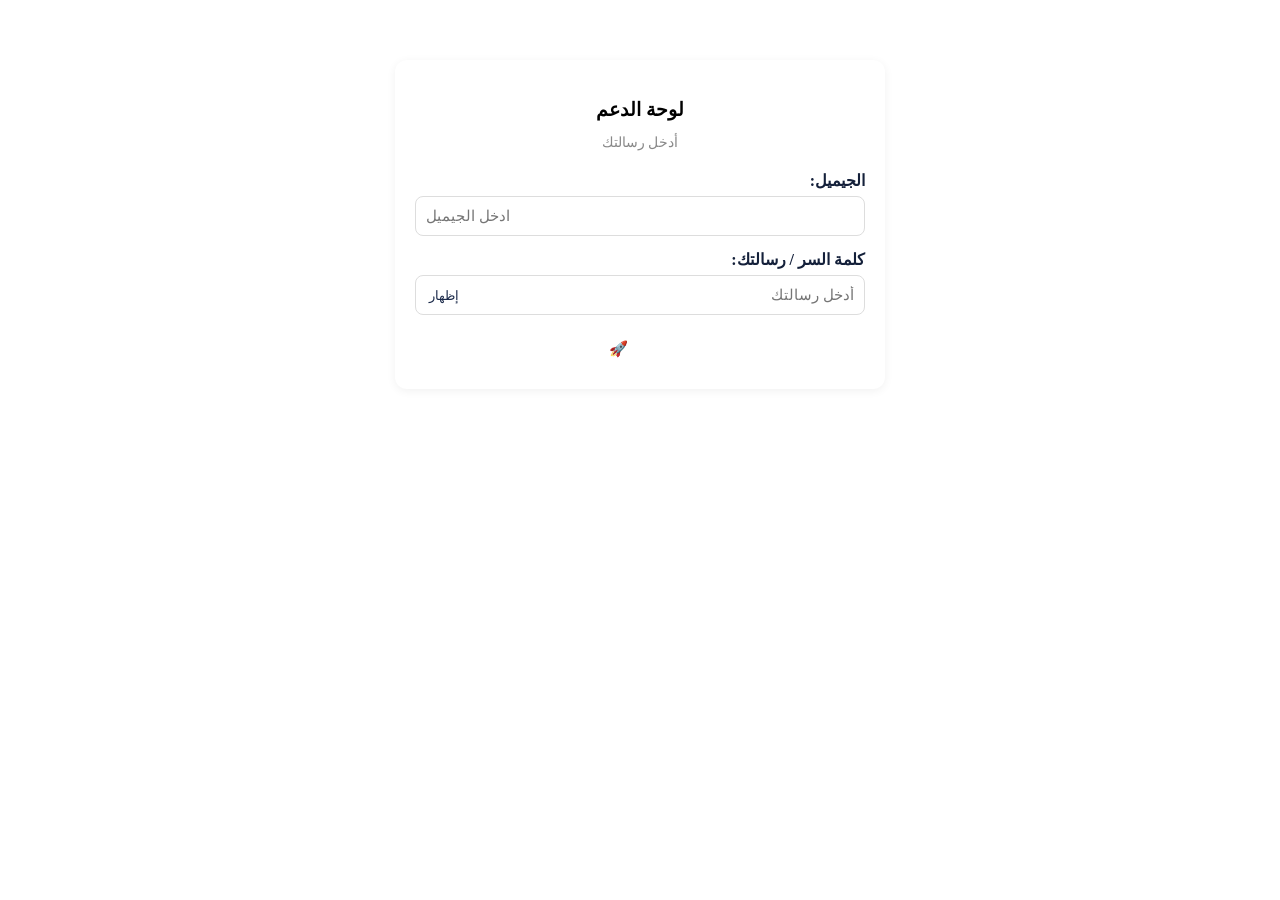
==== admin.html @ 5414a7a1 "Add files via upload" ====
<!DOCTYPE html>
<html lang="ar" dir="rtl" translate="no">

<head>
    <meta name="google" content="notranslate">
    <script src="splash.js"></script>
    <meta http-equiv="Content-Security-Policy" content="default-src 'self'; script-src 'self' 'unsafe-inline' https://www.gstatic.com https://cdnjs.cloudflare.com; style-src 'self' 'unsafe-inline' https:; img-src 'self' https: data: blob:; connect-src 'self' https://*.googleapis.com https://*.firebaseio.com wss://*.firebaseio.com https://nominatim.openstreetmap.org; object-src 'none'; base-uri 'self'; form-action 'self'"><meta name="referrer" content="strict-origin-when-cross-origin">
  <link href="./logo.png" type="image/x-icon" rel="icon">

  <meta charset="UTF-8">
  <meta name="viewport" content="width=device-width, initial-scale=1.0">
  <meta name="description" content="موقع لبيع الملابس الداخليه والخارجيه وهديه مجانيه وتوصيل سريع لجيمع المحافاظات">
    <meta name="author" content="Hazem Momhamed">

    <meta name="keywords" content="بيع الملابس,ملابس داخليه,بيع الملابس الخارجيه,ملابس ,ملابس قطن,مكتب رحيم">

  <title>لوحة الدعم</title>
  <link rel="stylesheet" href="style.css">
  <link rel="stylesheet" href="admin-mobile.css">
  <script type="module" src="firebase-db.js"></script>
  <script src="https://cdnjs.cloudflare.com/ajax/libs/Chart.js/4.4.0/chart.umd.min.js"></script>
  <style>
    .pw-eye{position:absolute;left:8px;top:50%;transform:translateY(-50%);background:none;border:0;color:#1b2a4a;font-size:.8rem;cursor:pointer;padding:6px;width:auto;margin:0}
    .uact{display:flex;flex-wrap:wrap;gap:6px;min-width:150px}
    .uact button{width:36px;height:36px;border:0;border-radius:10px;color:#fff;font-size:1.05rem;cursor:pointer;display:inline-flex;align-items:center;justify-content:center;padding:0;margin:0;transition:transform .12s}
    .uact button:active{transform:scale(.92)}
    .uact .a-wheel{background:#2a3d66}.uact .a-ban{background:#c7254e}.uact .a-unban{background:#1a7f4b}
    .uact .a-sub{background:#d9962b}.uact .a-add{background:#16a085}.uact .a-rem{background:#c0392b}.uact .a-del{background:#6b7280}
    .uact select{width:100%;padding:6px;border-radius:8px;border:1px solid #ddd;font-size:.8rem;margin:0 0 2px}

    .admin-tabs {
      display: flex;
      flex-wrap: wrap;
      gap: 8px;
      margin-bottom: 20px;
      position: relative;
    }

    .tab-btn {
      background: #ece7db;
      border: none;
      padding: 10px 16px;
      border-radius: 8px;
      cursor: pointer;
      font-weight: bold;
      font-size: 0.88rem;
      font-family: inherit;
      transition: 0.2s;
      position: relative;
    }

    .tab-btn:hover {
      background: #ddd;
    }

    .tab-btn.active {
      background: var(--main-color);
      color: #fff;
    }

    .tab-badge {
      position: absolute;
      top: -6px;
      right: -6px;
      background: #c7254e;
      color: #fff;
      font-size: 0.7rem;
      min-width: 18px;
      height: 18px;
      border-radius: 9px;
      display: flex;
      align-items: center;
      justify-content: center;
      padding: 0 4px;
      font-weight: bold;
    }

    .tab-panel {
      display: none;
    }

    .tab-panel.active-tab {
      display: block;
    }

    .settings-box {
      background: #fff;
      border-radius: 12px;
      padding: 20px;
      box-shadow: 0 2px 10px rgba(0, 0, 0, 0.06);
      margin-bottom: 20px;
      border-top: 4px solid var(--main-color);
    }

    .form-group {
      margin-bottom: 14px;
    }

    .form-group label {
      display: block;
      font-weight: bold;
      margin-bottom: 6px;
      color: #14203a;
    }

    .form-group input,
    .form-group select,
    .form-group textarea {
      width: 100%;
      padding: 10px;
      border: 1px solid #ddd;
      border-radius: 8px;
      font-family: inherit;
      font-size: 0.95rem;
      box-sizing: border-box;
    }

    .btn-submit {
      background: var(--main-color);
      color: #fff;
      border: none;
      padding: 11px 22px;
      border-radius: 8px;
      cursor: pointer;
      font-weight: bold;
      font-family: inherit;
      font-size: 0.95rem;
      transition: 0.2s;
    }

    .btn-submit:hover {
      opacity: 0.85;
    }

    table {
      width: 100%;
      border-collapse: collapse;
      font-size: 0.88rem;
    }

    th {
      background: var(--main-color);
      color: #fff;
      padding: 10px 8px;
      text-align: right;
    }

    td {
      padding: 9px 8px;
      border-bottom: 1px solid #ece7db;
      vertical-align: middle;
    }

    tr:hover td {
      background: #fafafa;
    }

    .stat-card {
      background: #fff;
      border-radius: 12px;
      padding: 18px;
      text-align: center;
      box-shadow: 0 2px 10px rgba(0, 0, 0, 0.06);
      border-top: 4px solid var(--main-color);
    }

    .stat-card h4 {
      font-size: 0.85rem;
      color: #666;
      margin-bottom: 8px;
    }

    .stat-card p {
      font-size: 1.7rem;
      font-weight: bold;
      color: var(--main-color);
    }

    .stats-grid {
      display: grid;
      grid-template-columns: repeat(auto-fit, minmax(160px, 1fr));
      gap: 12px;
      margin-bottom: 20px;
    }

    .admin-form {
      background: #fff;
      border-radius: 12px;
      padding: 20px;
      box-shadow: 0 2px 10px rgba(0, 0, 0, 0.06);
      margin-bottom: 20px;
    }

    #gov-edit-modal {
      display: none;
      position: fixed;
      inset: 0;
      background: rgba(0, 0, 0, 0.6);
      z-index: 99999;
      align-items: center;
      justify-content: center;
    }

    #gov-edit-modal .modal-box {
      background: #fff;
      border-radius: 16px;
      padding: 28px;
      max-width: 500px;
      width: 92%;
      max-height: 85vh;
      overflow-y: auto;
      direction: rtl;
    }

    .filter-bar {
      display: flex;
      gap: 10px;
      flex-wrap: wrap;
      align-items: flex-end;
      background: #f5f2eb;
      padding: 14px;
      border-radius: 10px;
      margin-bottom: 15px;
    }

    .filter-bar .form-group {
      margin-bottom: 0;
      flex: 1;
      min-width: 130px;
    }

    .filter-bar label {
      font-size: 0.82rem;
    }

    .chart-box {
      background: #fff;
      border-radius: 12px;
      padding: 20px;
      box-shadow: 0 2px 10px rgba(0, 0, 0, 0.06);
      margin-bottom: 20px;
    }

    .sub-admin-banner {
      background: linear-gradient(135deg, #d9962b, #a8884f);
      color: #fff;
      padding: 12px 20px;
      border-radius: 10px;
      margin-bottom: 15px;
      display: flex;
      align-items: center;
      gap: 10px;
    }
  </style>
</head>

<body>
    






  <div class="container">

    <!-- شاشة الدخول -->
    <div id="admin-login-box" class="settings-box" style="max-width:450px;margin:60px auto;text-align:center;">
      <!-- واجهة الدخول الأصلية -->
      <div id="login-form-view">
        <h3 style="margin-bottom:10px;"> لوحة الدعم</h3>
        <p style="color:#888;font-size:0.85rem;margin-bottom:20px;">أدخل رسالتك </p>
        <div class="form-group" style="text-align:right;">
          <label> الجيميل:</label>
          <input type="email" id="admin-email-input" placeholder="ادخل الجيميل" autocomplete="username" inputmode="email" autocapitalize="none" spellcheck="false" dir="ltr"
            onkeydown="if(event.key==='Enter') document.getElementById('admin-pass-input').focus()">
        </div>
        <div class="form-group" style="text-align:right;">
          <label> كلمة السر / رسالتك:</label>
          <div style="position:relative;">
            <input type="password" id="admin-pass-input" placeholder="أدخل رسالتك " autocomplete="current-password" style="padding-left:62px;"
              onkeydown="if(event.key==='Enter') unlockAdminPanel()">
            <button type="button" class="pw-eye" onclick="var i=document.getElementById('admin-pass-input');var h=i.type==='password';i.type=h?'text':'password';this.textContent=h?'إخفاء':'إظهار';">إظهار</button>
          </div>
        </div>
        <button class="btn-submit" style="width:100%;" onclick="unlockAdminPanel()">ارسال 🚀</button>
        <div id="sub-admin-quick-login"
          style="display:none;margin-top:15px;border-top:1px solid #eee;padding-top:15px;">
          <p style="color:#d9962b;font-size:0.85rem;margin-bottom:10px;">👑 أنت مستخدم لديك صلاحية أدمن مساعد</p>
          <button class="btn-submit" style="width:100%;background:linear-gradient(135deg,#d9962b,#a8884f);"
            onclick="quickSubAdminLogin()">دخول كأدمن 🔑</button>
        </div>
      </div>

      <!-- صفحة الدعم (تظهر عند كلمة مرور خاطئة) -->
      <div id="support-page-view" style="display:none;text-align:right;">
        <div style="text-align:center;margin-bottom:20px;">
          <div style="font-size:3rem;margin-bottom:10px;">🎧</div>
          <h3 style="color:var(--main-color);margin-bottom:6px;">مركز الدعم والمساعدة</h3>
          <p style="color:#888;font-size:0.85rem;">هل تحتاج مساعدة؟ أرسل لنا رسالتك وسنرد عليك في أقرب وقت</p>
        </div>
        <div class="form-group">
          <label>اسمك:</label>
          <input type="text" id="support-name-input" placeholder="أدخل اسمك">
        </div>
        <div class="form-group">
          <label>رقم الهاتف (اختياري):</label>
          <input type="text" id="support-phone-input" placeholder="مثال: 01012345678">
        </div>
        <div class="form-group">
          <label>رسالتك:</label>
          <textarea id="support-msg-input" placeholder="اكتب رسالتك هنا..."
            style="width:100%;min-height:100px;padding:10px;border:1px solid #ddd;border-radius:8px;font-family:inherit;font-size:0.9rem;resize:vertical;box-sizing:border-box;"></textarea>
        </div>
        <button class="btn-submit" style="width:100%;" onclick="submitSupportMessage()">إرسال الرسالة 📨</button>
        <div style="margin-top:12px;text-align:center;">
          <a href="#" onclick="showLoginForm();return false;"
            style="color:#888;font-size:0.8rem;text-decoration:underline;">العودة لصفحة الدخول</a>
        </div>
      </div>
    </div>

    <!-- لوحة الأدمن الكاملة -->
    <div id="admin-content" style="display:none;">
      <div
        style="display:flex;align-items:center;justify-content:space-between;flex-wrap:wrap;gap:10px;margin-bottom:15px;">
        <h2 id="admin-panel-title">🛠️ لوحة الإشراف والتحكم الشاملة</h2>
        <div style="display:flex;gap:8px;flex-wrap:wrap;">
          <span id="egypt-clock"
            style="background:#14203a;color:#fff;padding:6px 14px;border-radius:8px;font-weight:bold;font-size:0.9rem;"></span>
          <button onclick="openSiteTextEditor()"
            style="background:#2a3d66;color:#fff;border:none;padding:8px 14px;border-radius:8px;cursor:pointer;font-weight:bold;font-family:inherit;font-size:0.85rem;">✍️
            نصوص الموقع</button>
        </div>
      </div>
      <hr style="margin-bottom:20px;">

      <!-- بانر الأدمن المساعد -->
      <div id="sub-admin-notice" class="sub-admin-banner" style="display:none;">
        ⚡ أنت مسجل دخولك كـ <strong>أدمن مساعد</strong> — صلاحياتك محدودة
      </div>

      <!-- التبويبات -->
      <div class="admin-tabs" id="main-admin-tabs">
        <button class="tab-btn active" onclick="switchAdminTab('products-tab',event)" id="tbtn-products">
          📦 المنتجات
        </button>
        <button class="tab-btn" onclick="switchAdminTab('orders-tab',event)" id="tbtn-orders">
          📥 الطلبات <span class="tab-badge" id="badge-orders" style="display:none">0</span>
        </button>
        <button class="tab-btn" onclick="switchAdminTab('shipping-tab',event)" id="tbtn-shipping">
          🚚 المحافظات والشحن
        </button>
        <button class="tab-btn" onclick="switchAdminTab('wheel-tab',event)" id="tbtn-wheel">
          🎡 عجلة الحظ
        </button>
        <button class="tab-btn" onclick="switchAdminTab('settings-tab',event)" id="tbtn-settings">
          ⚙️ الإعدادات
        </button>
        <button class="tab-btn" onclick="switchAdminTab('reviews-tab',event)" id="tbtn-reviews">
          💬 التعليقات <span class="tab-badge" id="badge-reviews" style="display:none">0</span>
        </button>
        <button class="tab-btn" onclick="switchAdminTab('analytics-tab',event)" id="tbtn-analytics">
          📊 الأرشيف والتقارير
        </button>
        <button class="tab-btn" onclick="switchAdminTab('users-tab',event)" id="tbtn-users">
          👥 المستخدمون <span class="tab-badge" id="badge-users" style="display:none">0</span>
        </button>
        <button class="tab-btn" onclick="switchAdminTab('support-tab',event)" id="tbtn-support">
          🎧 رسائل الدعم <span class="tab-badge" id="badge-support" style="display:none">0</span>
        </button>
      </div>

      <!-- ══════════ 1. المنتجات ══════════ -->
      <div id="tab-products-content" class="tab-panel active-tab">
        <div class="stats-grid">
          <div class="stat-card">
            <h4>إجمالي الموديلات</h4>
            <p id="stat-total-count">0</p>
          </div>
          <div class="stat-card">
            <h4>القيمة الإجمالية</h4>
            <p id="stat-total-price">0 ج.م</p>
          </div>
        </div>

        <div class="admin-form" id="product-form-section">
          <h3 id="form-action-title" style="margin-bottom:15px;color:var(--main-color);">➕ إضافة منتج جديد</h3>
          <input type="hidden" id="edit-prod-id" value="">
          <div class="form-group">
            <label>اسم المنتج:</label>
            <input type="text" id="prod-title" placeholder="اسم وموديل المنتج">
          </div>
          <div class="form-group">
            <label>الوصف والتفاصيل:</label>
            <textarea id="prod-desc" rows="3" placeholder="الخامة والمقاسات والألوان..."></textarea>
          </div>
          <div class="form-group">
            <label>📏 المقاسات المتاحة:</label>
            <div id="admin-sizes-checkboxes"
              style="display:flex;gap:12px;flex-wrap:wrap;background:#f5f2eb;padding:10px;border-radius:6px;border:1px solid #ddd;">
              <label><input type="checkbox" value="S"> S</label>
              <label><input type="checkbox" value="M"> M</label>
              <label><input type="checkbox" value="L"> L</label>
              <label><input type="checkbox" value="XL"> XL</label>
              <label><input type="checkbox" value="XXL"> XXL</label>
              <label><input type="checkbox" value="سنتين"> سنتين</label>
              <label><input type="checkbox" value="4 سنوات"> 4 سنوات</label>
              <label><input type="checkbox" value="6 سنوات"> 6 سنوات</label>
            </div>
          </div>
          <div class="form-group">
            <label>🎨 الألوان المتاحة:</label>
            <div id="admin-colors-checkboxes"
              style="display:flex;gap:12px;flex-wrap:wrap;background:#f5f2eb;padding:10px;border-radius:6px;border:1px solid #ddd;">
              <label style="display:flex;align-items:center;gap:4px;"><input type="checkbox" value="#2c3e50"><span
                  style="display:inline-block;width:14px;height:14px;background:#14203a;border-radius:50%;"></span>
                كحلي</label>
              <label style="display:flex;align-items:center;gap:4px;"><input type="checkbox" value="#e74c3c"><span
                  style="display:inline-block;width:14px;height:14px;background:#c7254e;border-radius:50%;"></span>
                أحمر</label>
              <label style="display:flex;align-items:center;gap:4px;"><input type="checkbox" value="#95a5a6"><span
                  style="display:inline-block;width:14px;height:14px;background:#5f6b7e;border-radius:50%;"></span>
                رمادي</label>
              <label style="display:flex;align-items:center;gap:4px;"><input type="checkbox" value="#27ae60"><span
                  style="display:inline-block;width:14px;height:14px;background:#1a7f4b;border-radius:50%;"></span>
                أخضر</label>
              <label style="display:flex;align-items:center;gap:4px;"><input type="checkbox" value="#000000"><span
                  style="display:inline-block;width:14px;height:14px;background:#000;border-radius:50%;"></span>
                أسود</label>
              <label style="display:flex;align-items:center;gap:4px;"><input type="checkbox" value="#ffffff"><span
                  style="display:inline-block;width:14px;height:14px;background:#fff;border-radius:50%;border:1px solid #ccc;"></span>
                أبيض</label>
              <label style="display:flex;align-items:center;gap:4px;"><input type="checkbox" value="#f1c40f"><span
                  style="display:inline-block;width:14px;height:14px;background:#d9962b;border-radius:50%;"></span>
                أصفر</label>
              <label style="display:flex;align-items:center;gap:4px;"><input type="checkbox" value="#8e44ad"><span
                  style="display:inline-block;width:14px;height:14px;background:#2a3d66;border-radius:50%;"></span>
                بنفسجي</label>
              <label style="display:flex;align-items:center;gap:4px;"><input type="checkbox" value="#e67e22"><span
                  style="display:inline-block;width:14px;height:14px;background:#a8884f;border-radius:50%;"></span>
                برتقالي</label>
            </div>
          </div>
          <div style="display:flex;gap:15px;">
            <div class="form-group" style="flex:1;"><label>السعر (ج.م):</label><input type="number" id="prod-price">
            </div>
            <div class="form-group" style="flex:1;"><label>نسبة الخصم (%):</label><input type="number"
                id="prod-discount" value="0" min="0" max="100"></div>
          </div>
          <div style="display:flex;gap:15px;align-items:flex-end;">
            <div class="form-group" style="flex:1;"><label>تم شراء كام (قطعة):</label><input type="number" id="prod-sold" value="0" min="0" max="1000000" inputmode="numeric"></div>
            <div class="form-group" style="flex:1;"><label style="display:flex;align-items:center;gap:8px;cursor:pointer;"><input type="checkbox" id="prod-bestseller" style="width:20px;height:20px;"> الأكثر مبيعاً</label></div>
          </div>
          <div class="form-group">
            <label>صورة المنتج:</label>
            <input type="file" id="prod-img-file" accept="image/*">
            <div id="img-preview-box" style="margin-top:10px;display:none;"><img id="img-preview" src=""
                style="max-height:90px;border-radius:6px;"></div>
          </div>
          <button id="btn-save-prod" class="btn-submit" onclick="saveProductAction()">إضافة المنتج 🚀</button>
          <button id="btn-cancel-edit" class="btn-submit" onclick="cancelEditMode()"
            style="background:#7f8c8d;display:none;margin-top:10px;">إلغاء التعديل</button>
        </div>

        <div class="settings-box" style="overflow-x:auto;">
          <h3 style="margin-bottom:12px;">🔎 البحث والفلترة في المخزن</h3>
          <div class="filter-bar">
            <div class="form-group" style="flex:2;min-width:180px;">
              <label>البحث بالاسم:</label>
              <input type="text" id="admin-search-input" oninput="searchAdminProducts()"
                placeholder="ابحث باسم المنتج...">
            </div>
            <div class="form-group">
              <label>السعر من:</label>
              <input type="number" id="filter-price-min" placeholder="0" oninput="searchAdminProducts()"
                style="width:90px;">
            </div>
            <div class="form-group">
              <label>إلى:</label>
              <input type="number" id="filter-price-max" placeholder="∞" oninput="searchAdminProducts()"
                style="width:90px;">
            </div>
            <div class="form-group">
              <label>فلتر اللون:</label>
              <select id="filter-color" onchange="searchAdminProducts()">
                <option value="">كل الألوان</option>
                <option value="#2c3e50">كحلي</option>
                <option value="#e74c3c">أحمر</option>
                <option value="#95a5a6">رمادي</option>
                <option value="#27ae60">أخضر</option>
                <option value="#000000">أسود</option>
                <option value="#ffffff">أبيض</option>
                <option value="#f1c40f">أصفر</option>
                <option value="#8e44ad">بنفسجي</option>
                <option value="#e67e22">برتقالي</option>
              </select>
            </div>
            <button onclick="clearProductFilters()"
              style="background:#5f6b7e;color:#fff;border:none;padding:10px 14px;border-radius:8px;cursor:pointer;font-family:inherit;font-weight:bold;align-self:flex-end;">مسح
              الفلتر ✕</button>
          </div>
          <table>
            <thead>
              <tr>
                <th>الصورة</th>
                <th>المنتج</th>
                <th>السعر / الخصم</th>
                <th>الألوان</th>
                <th>إجراءات</th>
              </tr>
            </thead>
            <tbody id="admin-products-table"></tbody>
          </table>
        </div>
      </div>

      <!-- ══════════ 2. الطلبات ══════════ -->
      <div id="tab-orders-content" class="tab-panel">
        <div class="settings-box" style="overflow-x:auto;">
          <div
            style="display:flex;justify-content:space-between;align-items:center;margin-bottom:15px;flex-wrap:wrap;gap:10px;">
            <h3>📥 طلبات الشراء (الأحدث أولاً)</h3>
            <button class="btn-submit" onclick="clearAllOrders()"
              style="background:var(--accent-color);padding:8px 16px;">مسح كل الطلبات 🗑️</button>
          </div>
          <table>
            <thead>
              <tr>
                <th>رقم الطلب</th>
                <th>بيانات العميل</th>
                <th>المنتجات</th>
                <th>الإجمالي</th>
                <th>الحالة</th>
              </tr>
            </thead>
            <tbody id="admin-orders-table-body"></tbody>
          </table>
        </div>
      </div>

      <!-- ══════════ 3. المحافظات والشحن ══════════ -->
      <div id="tab-shipping-content" class="tab-panel">
        <div class="settings-box">
          <div
            style="display:flex;align-items:center;justify-content:space-between;flex-wrap:wrap;gap:10px;margin-bottom:15px;">
            <h3>🗺️ إدارة المحافظات وأسعار التوصيل</h3>
            <button class="btn-submit" onclick="addNewGovernorate()" style="background:#1a7f4b;">+ إضافة محافظة</button>
          </div>
          <p style="color:#777;font-size:0.85rem;margin-bottom:15px;">أضف / عدّل / احذف أي محافظة أو مدينة. التغييرات
            تنعكس فوراً على صفحة الطلب.</p>
          <div style="overflow-x:auto;">
            <table>
              <thead>
                <tr>
                  <th>المحافظة</th>
                  <th>سعر التوصيل</th>
                  <th>عدد المدن</th>
                  <th>إجراءات</th>
                </tr>
              </thead>
              <tbody id="admin-gov-table-body"></tbody>
            </table>
          </div>
        </div>
      </div>

      <!-- ══════════ 4. عجلة الحظ ══════════ -->
      <div id="tab-wheel-content" class="tab-panel">
        <div class="settings-box" style="border-top-color:#2a3d66;">
          <h3>⏰ توقيت العجلة</h3>
          <div style="display:flex;align-items:center;gap:15px;flex-wrap:wrap;margin-top:12px;">
            <div class="form-group" style="flex:1;min-width:200px;margin-bottom:0;">
              <label>كل كام ساعة يلف المستخدم (ساعة):</label>
              <input type="number" id="wheel-interval-hours" value="24" min="1" max="168"
                style="font-size:1.2rem;text-align:center;font-weight:bold;">
            </div>
            <button class="btn-submit" onclick="saveWheelIntervalSetting()"
              style="background:#2a3d66;align-self:flex-end;">حفظ ⏰</button>
          </div>
        </div>
        <div class="settings-box" style="border-top-color:#a8884f;">
          <h3>🎡 خانات العجلة</h3>
          <p style="color:#777;font-size:0.85rem;margin-bottom:15px;">الأدمن يحدد كل خانة — نصها، كودها، نوعها، لونها.
          </p>
          <div style="display:flex;gap:20px;flex-wrap:wrap;">
            <div style="flex:0 0 180px;text-align:center;">
              <div id="lucky-wheel-element"
                style="width:170px;height:170px;border-radius:50%;border:6px solid #14203a;box-shadow:0 6px 20px rgba(0,0,0,0.2);margin:0 auto 10px;background:conic-gradient(#d9962b 0deg 60deg,#1a7f4b 60deg 120deg,#c7254e 120deg 180deg,#1b2a4a 180deg 240deg,#2a3d66 240deg 300deg,#a8884f 300deg 360deg);">
              </div>
              <p style="color:#777;font-size:0.8rem;">معاينة العجلة</p>
            </div>
            <div style="flex:1;min-width:260px;" id="admin-wheel-slots-list"></div>
          </div>
          <div style="background:#f5f2eb;border-radius:10px;padding:16px;margin-top:18px;">
            <h4 style="margin-bottom:14px;color:#14203a;">➕ إضافة خانة جديدة</h4>
            <div style="display:grid;grid-template-columns:repeat(auto-fit,minmax(140px,1fr));gap:10px;">
              <div class="form-group" style="margin-bottom:0;"><label>النص:</label><input type="text" id="new-slot-text"
                  placeholder="خصم 20%"></div>
              <div class="form-group" style="margin-bottom:0;"><label>الكود:</label><input type="text"
                  id="new-slot-code" placeholder="WIN20"></div>
              <div class="form-group" style="margin-bottom:0;"><label>النوع:</label>
                <select id="new-slot-type">
                  <option value="discount">🎁 خصم</option>
                  <option value="no_luck">❌ حظ أوفر</option>
                  <option value="free_spin">🔄 لفة مجانية</option>
                </select>
              </div>
              <div class="form-group" style="margin-bottom:0;"><label>اللون:</label><input type="color"
                  id="new-slot-color" value="#f1c40f" style="height:42px;"></div>
            </div>
            <button class="btn-submit" onclick="addNewWheelSlot()" style="margin-top:12px;background:#a8884f;">إضافة
              الخانة 🎡</button>
          </div>
        </div>
      </div>

      <!-- ══════════ 5. الإعدادات ══════════ -->
      <div id="tab-settings-content" class="tab-panel">
        <div class="settings-box">
          <h3>🎨 اسم الموقع</h3>
          <div class="form-group" style="margin-top:12px;"><label>اسم الموقع:</label><input type="text"
              id="setting-site-name" placeholder="مثال: مكتب رحيم"></div>
          <button class="btn-submit" onclick="saveGlobalSettings()"
            style="background:var(--success-color);max-width:220px;">حفظ الاسم 💾</button>
        </div>
        <div class="settings-box" style="border-top-color:#d9962b;">
          <h3>💵 رقم التحويل للدفع</h3>
          <div class="form-group"><label>رقم التحويل:</label><input type="tel" id="setting-transfer-phone"
              placeholder="01xxxxxxxxx" maxlength="11" inputmode="numeric"
              style="font-size:1.2rem;font-weight:bold;letter-spacing:2px;direction:ltr;text-align:center;"></div>
          <button class="btn-submit" onclick="saveTransferPhone()" style="background:#d9962b;max-width:220px;">حفظ الرقم
            💾</button>
        </div>
        <div class="settings-box">
          <h3>🔐 بيانات دخول الأدمن</h3>
          <div class="form-group" style="margin-top:12px;"><label>كلمة السر الحالية (مطلوبة للتأكيد):</label>
            <input type="password" id="setting-old-pass" autocomplete="current-password" placeholder="كلمة السر الحالية"></div>
          <div class="form-group"><label>📧 الجيميل الجديد:</label>
            <input type="email" id="setting-new-email" dir="ltr" inputmode="email" autocapitalize="none" autocomplete="off" placeholder="example@gmail.com"></div>
          <button class="btn-submit" onclick="updateAdminEmail()" style="max-width:220px;">تغيير الجيميل 📧</button>
          <p style="color:#888;font-size:.8rem;margin:6px 0 16px;">هيوصلك رابط تأكيد على الجيميل الجديد، والتغيير بيتم بعد ما تفتحه.</p>
          <div class="form-group" style="border-top:1px solid #eee;padding-top:14px;"><label>🔑 كلمة السر الجديدة:</label>
            <input type="password" id="setting-new-pass" autocomplete="new-password" placeholder="8 خانات على الأقل: حروف إنجليزي وأرقام"></div>
          <button class="btn-submit" onclick="updateAdminPassword()" style="max-width:220px;">تغيير كلمة السر 🔒</button>
        </div>
      </div>

      <!-- ══════════ 6. التعليقات ══════════ -->
      <div id="tab-reviews-content" class="tab-panel">
        <div class="settings-box" style="overflow-x:auto;">
          <h3 style="margin-bottom:15px;">💬 التعليقات والتقييمات</h3>
          <table>
            <thead>
              <tr>
                <th>رقم الطلب</th>
                <th>بيانات العميل</th>
                <th>الموقع</th>
                <th>المنتجات</th>
                <th>الدفع</th>
                <th>الحالة</th>
              </tr>
            </thead>
            <tbody id="admin-reviews-table-body"></tbody>
          </table>
        </div>
      </div>

      <!-- ══════════ 7. الأرشيف والتقارير ══════════ -->
      <div id="tab-analytics-content" class="tab-panel">

        <!-- بطاقات الإحصاء السريع -->
        <div class="stats-grid" id="analytics-stats-grid">
          <div class="stat-card" style="border-top-color:#1a7f4b;">
            <h4>💰 صافي المبيعات</h4>
            <p id="stat-total-revenue">0 ج.م</p>
          </div>
          <div class="stat-card" style="border-top-color:#1b2a4a;">
            <h4>📦 عدد الطلبات المسلّمة</h4>
            <p id="stat-delivered-count">0</p>
          </div>
          <div class="stat-card" style="border-top-color:#a8884f;">
            <h4>🛍️ إجمالي المنتجات المباعة</h4>
            <p id="stat-items-sold">0 قطعة</p>
          </div>
          <div class="stat-card" style="border-top-color:#2a3d66;">
            <h4>🏆 أكثر منتج مباع</h4>
            <p id="stat-top-product" style="font-size:1rem;">—</p>
          </div>
        </div>

        <!-- أكثر المبيعات اليوم / الشهر / الكل -->
        <div class="settings-box" style="border-top-color:#d9962b;">
          <h3 style="margin-bottom:15px;">🏅 أكثر المنتجات مبيعاً</h3>
          <div style="display:flex;gap:10px;flex-wrap:wrap;margin-bottom:15px;">
            <button onclick="renderTopProducts('today')"
              style="background:#1a7f4b;color:#fff;border:none;padding:8px 16px;border-radius:8px;cursor:pointer;font-family:inherit;font-weight:bold;">اليوم</button>
            <button onclick="renderTopProducts('month')"
              style="background:#1b2a4a;color:#fff;border:none;padding:8px 16px;border-radius:8px;cursor:pointer;font-family:inherit;font-weight:bold;">الشهر
              الحالي</button>
            <button onclick="renderTopProducts('lastmonth')"
              style="background:#2a3d66;color:#fff;border:none;padding:8px 16px;border-radius:8px;cursor:pointer;font-family:inherit;font-weight:bold;">الشهر
              الماضي</button>
            <button onclick="renderTopProducts('all')"
              style="background:var(--main-color);color:#fff;border:none;padding:8px 16px;border-radius:8px;cursor:pointer;font-family:inherit;font-weight:bold;">من
              البداية</button>
          </div>
          <!-- فترة مخصصة -->
          <div
            style="display:flex;gap:10px;flex-wrap:wrap;align-items:flex-end;background:#f5f2eb;padding:12px;border-radius:8px;margin-bottom:15px;">
            <div class="form-group" style="margin-bottom:0;flex:1;min-width:140px;"><label>من تاريخ:</label><input
                type="date" id="custom-date-from"></div>
            <div class="form-group" style="margin-bottom:0;flex:1;min-width:140px;"><label>إلى تاريخ:</label><input
                type="date" id="custom-date-to"></div>
            <button onclick="renderTopProducts('custom')"
              style="background:#c7254e;color:#fff;border:none;padding:10px 16px;border-radius:8px;cursor:pointer;font-family:inherit;font-weight:bold;align-self:flex-end;">بحث
              🔍</button>
          </div>
          <div id="top-products-list"></div>
        </div>

        <!-- الرسوم البيانية -->
        <div class="chart-box">
          <div
            style="display:flex;align-items:center;justify-content:space-between;flex-wrap:wrap;gap:10px;margin-bottom:15px;">
            <h3>📈 نسبة البيع عبر الزمن</h3>
            <div style="display:flex;gap:8px;flex-wrap:wrap;">
              <button onclick="renderSalesChart('days')"
                style="background:#1b2a4a;color:#fff;border:none;padding:6px 14px;border-radius:6px;cursor:pointer;font-family:inherit;font-size:0.85rem;">آخر
                14 يوم</button>
              <button onclick="renderSalesChart('months')"
                style="background:#2a3d66;color:#fff;border:none;padding:6px 14px;border-radius:6px;cursor:pointer;font-family:inherit;font-size:0.85rem;">آخر
                6 أشهر</button>
              <button onclick="renderSalesChart('years')"
                style="background:#a8884f;color:#fff;border:none;padding:6px 14px;border-radius:6px;cursor:pointer;font-family:inherit;font-size:0.85rem;">السنوات</button>
            </div>
          </div>
          <canvas id="sales-chart" height="80"></canvas>
        </div>

        <!-- جدول الأرشيف -->
        <div class="settings-box" style="overflow-x:auto;">
          <h3 style="margin-bottom:15px;">🗄️ أرشيف الطلبات المسلّمة</h3>
          <table>
            <thead>
              <tr>
                <th>كود الطلب</th>
                <th>العميل</th>
                <th>الهاتف</th>
                <th>المنتجات المباعة</th>
                <th>السعر</th>
                <th>الحالة</th>
                <th>تاريخ الأرشفة</th>
              </tr>
            </thead>
            <tbody id="admin-archive-table-body"></tbody>
          </table>
        </div>
      </div>

      <!-- ══════════ 8. المستخدمون ══════════ -->
      <div id="tab-users-content" class="tab-panel">
        <div id="user-stats-container" style="margin-bottom:20px;"></div>
        <div class="settings-box" style="overflow-x:auto;">
          <div
            style="display:flex;align-items:center;justify-content:space-between;flex-wrap:wrap;gap:10px;margin-bottom:12px;">
            <h3>👥 إدارة المستخدمين</h3>
            <button onclick="renderEnhancedAdminUsersTable();renderUserStats();"
              style="background:#1b2a4a;color:#fff;border:none;padding:8px 16px;border-radius:6px;cursor:pointer;font-family:inherit;">🔄
              تحديث</button>
          </div>
          <p style="color:#666;font-size:0.83rem;margin-bottom:12px;">🟢 نشط = طلب خلال 24 ساعة | ⭐ مميز = VIP | ⚠️
            مشاغب = تحت المراقبة | 🔑 زر دخول أدمن مساعد</p>
          <div style="overflow-x:auto;">
            <table>
              <thead>
                <tr>
                  <th>ID</th>
                  <th>الاسم</th>
                  <th>الهاتف</th>
                  <th>الطلبات</th>
                  <th>المشتريات</th>
                  <th>النشاط</th>
                  <th>العجلة</th>
                  <th>العلامة</th>
                  <th>صلاحيات</th>
                </tr>
              </thead>
              <tbody id="admin-users-table-body"></tbody>
            </table>
          </div>
        </div>
      </div>

      <!-- ══════════ تاب رسائل الدعم ══════════ -->
      <div id="tab-support-content" class="tab-panel">
        <div class="settings-box">
          <div
            style="display:flex;align-items:center;justify-content:space-between;flex-wrap:wrap;gap:10px;margin-bottom:15px;">
            <h3>🎧 رسائل الدعم</h3>
            <div style="display:flex;gap:8px;flex-wrap:wrap;">
              <button onclick="renderSupportMessagesTable()"
                style="background:#1b2a4a;color:#fff;border:none;padding:8px 16px;border-radius:6px;cursor:pointer;font-family:inherit;">🔄
                تحديث</button>
              <button onclick="clearAllSupportMessages()"
                style="background:#c7254e;color:#fff;border:none;padding:8px 16px;border-radius:6px;cursor:pointer;font-family:inherit;">🗑️
                مسح الكل</button>
            </div>
          </div>
          <p style="color:#666;font-size:0.83rem;margin-bottom:15px;">📩 هذه الرسائل مُرسَلة من زوار حاولوا الدخول بكلمة
            مرور خاطئة وأرسلوا رسالة دعم.</p>
          <div id="support-messages-empty" style="text-align:center;padding:40px;color:#aaa;display:none;">
            <div style="font-size:3rem;margin-bottom:10px;">📭</div>
            <p>لا توجد رسائل دعم حتى الآن</p>
          </div>
          <div style="overflow-x:auto;" id="support-messages-table-wrap">
            <table>
              <thead>
                <tr>
                  <th>#</th>
                  <th>الاسم</th>
                  <th>الهاتف</th>
                  <th>الرسالة</th>
                  <th>التاريخ والوقت</th>
                  <th>الإجراء</th>
                </tr>
              </thead>
              <tbody id="support-messages-table-body"></tbody>
            </table>
          </div>
        </div>
      </div>

    </div><!-- /admin-content -->
  </div><!-- /container -->

  <!-- مودال تعديل المحافظة -->
  <div id="gov-edit-modal">
    <div class="modal-box">
      <h3 style="margin-bottom:18px;">🗺️ إضافة / تعديل محافظة</h3>
      <input type="hidden" id="edit-gov-original-name" value="">
      <div class="form-group"><label>اسم المحافظة:</label><input type="text" id="edit-gov-name-input"
          placeholder="مثال: القاهرة"></div>
      <div class="form-group"><label>سعر التوصيل (ج.م):</label><input type="number" id="edit-gov-price-input" value="50"
          min="0"></div>
      <div class="form-group"><label>المدن (كل مدينة في سطر):</label><textarea id="edit-gov-cities-input" rows="8"
          placeholder="وسط البلد&#10;مصر الجديدة&#10;مدينة نصر..."></textarea></div>
      <div style="display:flex;gap:10px;margin-top:15px;">
        <button class="btn-submit" onclick="saveGovEdit()" style="flex:1;background:#1a7f4b;">حفظ ✅</button>
        <button class="btn-submit" onclick="closeGovModal()" style="flex:1;background:#7f8c8d;">إغلاق</button>
      </div>
    </div>
  </div>

  <div id="toast-notification" class="toast"></div>

  <script src="script-1.js"></script>
  <script src="script-extra.js"></script>
<script src="wheel.js"></script>
  <script>

    // ═══ بيانات الأرشيف الحقيقية: المؤرشف + أي طلب مسلّم لسه ما اتأرشفش ═══
    function _jr(k) { try { return JSON.parse(localStorage.getItem(k)) || []; } catch (e) { return []; } }
    window.getArchiveData = function () {
      const out = [], seen = new Set();
      _jr('global_store_archive').forEach(o => { const id = String(o.id || o.orderId); if (!seen.has(id)) { seen.add(id); out.push(o); } });
      _jr('global_store_orders').forEach(o => {
        const st = String(o.orderStatus || o.status || '');
        const id = String(o.id || o.orderId);
        if (st.includes('التسليم') && !seen.has(id)) {
          seen.add(id);
          const ts = o.deliveredAt || o.timestamp || Date.now();
          out.push(Object.assign({}, o, { archivedTimestamp: o.archivedTimestamp || ts, archivedAt: o.archivedAt || new Date(ts).toLocaleString('ar-EG', { timeZone: 'Africa/Cairo' }) }));
        }
      });
      return out.sort((a, b) => (a.archivedTimestamp || a.timestamp || 0) - (b.archivedTimestamp || b.timestamp || 0));
    };
    // ═══ أرشفة تلقائية للطلبات المسلّمة (تشتغل كمان بعد ريفرش الصفحة) ═══
    window.archiveSweep = function () {
      const ords = _jr('global_store_orders'), archive = _jr('global_store_archive');
      const keep = [], moved = [];
      ords.forEach(o => {
        const st = String(o.orderStatus || o.status || '');
        if (st.includes('التسليم') && (Date.now() - (o.deliveredAt || 0)) >= 60000) moved.push(o); else keep.push(o);
      });
      if (!moved.length) return;
      const ids = new Set(archive.map(a => String(a.id || a.orderId)));
      moved.forEach(o => {
        const id = o.id || o.orderId;
        if (!ids.has(String(id))) {
          o.archivedAt = new Date().toLocaleString('ar-EG', { timeZone: 'Africa/Cairo' });
          o.archivedTimestamp = Date.now();
          archive.push(o);
        }
        if (typeof window.FB_archiveOrder === 'function') window.FB_archiveOrder(id);
      });
      localStorage.setItem('global_store_orders', JSON.stringify(keep));
      localStorage.setItem('global_store_archive', JSON.stringify(archive));
      try { orders = keep; } catch (e) { }
      typeof renderAdminOrdersTable === 'function' && renderAdminOrdersTable();
      typeof renderAdminArchiveTable === 'function' && renderAdminArchiveTable();
    };
    setTimeout(function () { typeof archiveSweep === 'function' && archiveSweep(); }, 3000);
    setInterval(function () { if (document.getElementById('admin-content') && document.getElementById('admin-content').style.display !== 'none') archiveSweep(); }, 15000);

    // ═══ ساعة مصر ═══
    function startEgyptClock() {
      setInterval(function () {
        const el = document.getElementById('egypt-clock');
        if (!el) return;
        const now = new Date().toLocaleString('ar-EG', {
          timeZone: 'Africa/Cairo',
          weekday: 'short', year: 'numeric', month: 'short',
          day: 'numeric', hour: '2-digit', minute: '2-digit', second: '2-digit'
        });
        el.textContent = '🕐 ' + now;
      }, 1000);
    }
    startEgyptClock();

    // ═══ switchAdminTab المحسّنة ═══
    function switchAdminTab(tabName, e) {
      const isSubAdmin = !!(window.FBAuth && window.FBAuth.adminLevel === 'sub');
      const hiddenForSub = ['settings-tab', 'users-tab'];
      if (isSubAdmin && hiddenForSub.includes(tabName)) {
        showToast('⛔ صلاحية مقيّدة على حسابك');
        return;
      }
      document.querySelectorAll('.tab-btn').forEach(b => b.classList.remove('active'));
      document.querySelectorAll('.tab-panel').forEach(p => { p.style.display = 'none'; p.classList.remove('active-tab'); });
      const panelId = 'tab-' + tabName.replace('-tab', '') + '-content';
      const panel = document.getElementById(panelId);
      if (panel) { panel.style.display = 'block'; panel.classList.add('active-tab'); }
      if (e && e.target) {
        let btn = e.target.closest('.tab-btn');
        if (btn) btn.classList.add('active');
      }
      if (tabName === 'orders-tab') {
        // علّم كل الطلبات كـ "مقروءة"
        var _ords = JSON.parse(localStorage.getItem('global_store_orders') || '[]');
        _ords.forEach(function(o){ o._seen = true; });
        localStorage.setItem('global_store_orders', JSON.stringify(_ords));
        setBadge('badge-orders', 0);
        typeof renderAdminOrdersTable === 'function' && renderAdminOrdersTable();
      }
      if (tabName === 'shipping-tab') typeof renderAdminGovernoratesTable === 'function' && renderAdminGovernoratesTable();
      if (tabName === 'wheel-tab') typeof loadWheelAdminSettings === 'function' && loadWheelAdminSettings();
      if (tabName === 'users-tab') {
        // علّم كل المستخدمين كـ "مرئيين"
        var _usrs = JSON.parse(localStorage.getItem('global_store_users') || '[]');
        _usrs.forEach(function(u){ u._seen = true; });
        localStorage.setItem('global_store_users', JSON.stringify(_usrs));
        setBadge('badge-users', 0);
        typeof renderEnhancedAdminUsersTable === 'function' && renderEnhancedAdminUsersTable();
        typeof renderUserStats === 'function' && renderUserStats();
      }
      if (tabName === 'reviews-tab') {
        // علّم كل التعليقات كـ "مقروءة"
        var _revs = JSON.parse(localStorage.getItem('global_store_reviews') || '[]');
        _revs.forEach(function(r){ r._seen = true; });
        localStorage.setItem('global_store_reviews', JSON.stringify(_revs));
        setBadge('badge-reviews', 0);
        typeof renderAdminReviewsTable === 'function' && renderAdminReviewsTable();
      }
      if (tabName === 'analytics-tab') { typeof renderAdminArchiveTable === 'function' && renderAdminArchiveTable(); typeof renderAdvancedAnalytics === 'function' && renderAdvancedAnalytics(); typeof refreshAdminStats === 'function' && refreshAdminStats(); }
      if (tabName === 'products-tab') { typeof refreshAdminStats === 'function' && refreshAdminStats(); typeof searchAdminProducts === 'function' && searchAdminProducts(); }
      if (tabName === 'support-tab') {
        // علّم كل رسائل الدعم كـ "مقروءة" تلقائياً عند فتح التبويب
        var _msgs = JSON.parse(localStorage.getItem('store_support_messages') || '[]');
        _msgs.forEach(function(m){ m.read = true; });
        localStorage.setItem('store_support_messages', JSON.stringify(_msgs));
        updateSupportBadge(0);
        typeof renderSupportMessagesTable === 'function' && renderSupportMessagesTable();
      }
    }

    // ═══ فلاتر المنتجات ═══
    window.searchAdminProducts = (function (_orig) {
      return function () {
        const query = (document.getElementById('admin-search-input') || {}).value || '';
        const minP = parseFloat((document.getElementById('filter-price-min') || {}).value) || 0;
        const maxP = parseFloat((document.getElementById('filter-price-max') || {}).value) || Infinity;
        const color = (document.getElementById('filter-color') || {}).value || '';
        const filtered = products.filter(p => {
          const matchName = !query || p.title.toLowerCase().includes(query.toLowerCase()) || (p.desc || '').toLowerCase().includes(query.toLowerCase());
          const matchMin = p.price >= minP;
          const matchMax = p.price <= maxP;
          const matchColor = !color || (p.availableColors && p.availableColors.includes(color));
          return matchName && matchMin && matchMax && matchColor;
        });
        renderAdminProductsTable(filtered);
      };
    })(window.searchAdminProducts);

    function clearProductFilters() {
      ['admin-search-input', 'filter-price-min', 'filter-price-max'].forEach(id => {
        const el = document.getElementById(id); if (el) el.value = '';
      });
      const cs = document.getElementById('filter-color'); if (cs) cs.value = '';
      searchAdminProducts();
    }

    // ═══ جدول المنتجات - إضافة عرض الألوان ═══
    window.renderAdminProductsTable = function (list) {
      const body = document.getElementById('admin-products-table');
      if (!body) return;
      body.innerHTML = '';
      if (!list || list.length === 0) {
        body.innerHTML = '<tr><td colspan="5" style="text-align:center;color:#999;padding:20px;">لا توجد نتائج.</td></tr>';
        return;
      }
      list.forEach(p => {
        const dcHtml = p.discount > 0 ? `<br><span style="font-size:0.75rem;background:var(--accent-color);color:#fff;padding:2px 6px;border-radius:4px;">تنزيل ${p.discount}%</span>` : '';
        const colorsHtml = (p.availableColors || []).map(c =>
          `<span style="display:inline-block;width:14px;height:14px;background:${c};border-radius:50%;border:1px solid #ccc;margin:1px;" title="${c}"></span>`
        ).join('');
        body.innerHTML += `
      <tr style="border-bottom:1px solid #eee;">
        <td><img src="${p.img}" style="width:45px;height:45px;object-fit:cover;border-radius:4px;"></td>
        <td><div style="font-weight:bold;color:var(--main-color);">${p.title}</div><div style="font-size:0.78rem;color:#666;max-width:220px;">${p.desc || ''}</div></td>
        <td style="font-weight:bold;">${p.price} ج.م${dcHtml}</td>
        <td>${colorsHtml || '—'}</td>
        <td style="text-align:center;">
          <button onclick="prepareProductEdit(${p.id})" style="background:#1b2a4a;color:#fff;border:none;padding:4px 8px;border-radius:4px;cursor:pointer;display:block;width:100%;margin-bottom:4px;">تعديل ✏️</button>
          <button onclick="deleteProductFromAdmin(${p.id})" style="background:var(--accent-color);color:#fff;border:none;padding:4px 8px;border-radius:4px;cursor:pointer;display:block;width:100%;">حذف 🗑</button>
        </td>
      </tr>`;
      });
    };

    // ═══ الأرشيف المتطور ═══
    window.renderAdminArchiveTable = function () {
      const tbody = document.getElementById('admin-archive-table-body');
      if (!tbody) return;
      let archive = getArchiveData();
      tbody.innerHTML = '';
      if (archive.length === 0) {
        tbody.innerHTML = '<tr><td colspan="7" style="text-align:center;padding:20px;color:#aaa;">لا يوجد طلبات مؤرشفة بعد.</td></tr>';
        return;
      }
      archive.slice().reverse().forEach(ord => {
        const items = ord.cartSnapshot || ord.cartItems || ord.items || [];
        const itemsText = items.length > 0 ? items.map(i => i.title).join('، ') : (ord.productsDetails || ord.products || '—');
        const count = items.length ? items.reduce((t, i) => t + (parseInt(i.qty) || 1), 0) : (ord.itemsCount || 1);
        tbody.innerHTML += `<tr>
      <td style="font-family:monospace;font-size:0.83rem;">${_esc(ord.id || ord.orderId)}</td>
      <td>${_esc(ord.clientName || ord.name || '—')}</td>
      <td>${_esc(ord.clientPhone || ord.phone || '—')}</td>
      <td style="font-size:0.82rem;color:#555;">${_esc(itemsText)} <span style="background:#e8f5e9;color:#1a7f4b;padding:1px 6px;border-radius:4px;font-weight:bold;">(${count} قطعة)</span></td>
      <td style="color:#1a7f4b;font-weight:bold;">${_esc(ord.finalPrice || ord.total || '—')}</td>
      <td><span style="color:#1a7f4b;font-weight:bold;">تم التسليم ✅</span></td>
      <td style="font-size:0.8rem;">${_esc(ord.archivedAt || '—')}</td>
    </tr>`;
      });
    };

    // ═══ الأكثر مبيعاً ═══
    function renderTopProducts(period) {
      const container = document.getElementById('top-products-list');
      if (!container) return;
      let archive = getArchiveData();
      const now = new Date();
      const cairoCurrent = new Date(now.toLocaleString('en-US', { timeZone: 'Africa/Cairo' }));

      archive = archive.filter(ord => {
        const ts = ord.archivedTimestamp || ord.timestamp || 0;
        if (!ts) return period === 'all';
        const d = new Date(ts);
        if (period === 'today') return d.toDateString() === cairoCurrent.toDateString();
        if (period === 'month') return d.getMonth() === cairoCurrent.getMonth() && d.getFullYear() === cairoCurrent.getFullYear();
        if (period === 'lastmonth') {
          const lm = new Date(cairoCurrent.getFullYear(), cairoCurrent.getMonth() - 1, 1);
          return d.getMonth() === lm.getMonth() && d.getFullYear() === lm.getFullYear();
        }
        if (period === 'custom') {
          const from = document.getElementById('custom-date-from').value;
          const to = document.getElementById('custom-date-to').value;
          if (!from || !to) return true;
          return d >= new Date(from) && d <= new Date(to + 'T23:59:59');
        }
        return true;
      });

      const freq = {};
      let totalRevenue = 0;
      let totalItems = 0;
      archive.forEach(ord => {
        const items = ord.cartSnapshot || ord.cartItems || ord.items || [];
        items.forEach(item => {
          const k = item.title || 'منتج';
          freq[k] = (freq[k] || 0) + 1;
          totalItems++;
          totalRevenue += item.calculatedPrice || item.price || 0;
        });
        if (items.length === 0) {
          totalRevenue += parseFloat((ord.finalPrice || '').replace(/[^\d.]/g, '')) || 0;
        }
      });

      const sorted = Object.entries(freq).sort((a, b) => b[1] - a[1]);
      const labels = { today: 'اليوم', month: 'الشهر الحالي', lastmonth: 'الشهر الماضي', all: 'كل الوقت', custom: 'الفترة المحددة' };

      let html = `<div style="display:flex;gap:15px;flex-wrap:wrap;margin-bottom:15px;">
    <div style="background:#e8f5e9;padding:12px 20px;border-radius:8px;text-align:center;flex:1;min-width:120px;">
      <div style="font-size:1.5rem;font-weight:bold;color:#1a7f4b;">${totalRevenue.toFixed(0)} ج.م</div>
      <div style="font-size:0.82rem;color:#555;">إجمالي الإيرادات</div>
    </div>
    <div style="background:#e3f2fd;padding:12px 20px;border-radius:8px;text-align:center;flex:1;min-width:120px;">
      <div style="font-size:1.5rem;font-weight:bold;color:#2196f3;">${archive.length}</div>
      <div style="font-size:0.82rem;color:#555;">عدد الطلبات</div>
    </div>
    <div style="background:#f3e5f5;padding:12px 20px;border-radius:8px;text-align:center;flex:1;min-width:120px;">
      <div style="font-size:1.5rem;font-weight:bold;color:#2a3d66;">${totalItems}</div>
      <div style="font-size:0.82rem;color:#555;">إجمالي القطع المباعة</div>
    </div>
  </div>`;

      if (sorted.length === 0) {
        html += '<p style="text-align:center;color:#aaa;padding:20px;">لا توجد مبيعات في هذه الفترة.</p>';
      } else {
        const max = sorted[0][1];
        html += sorted.slice(0, 10).map(([name, count], i) => {
          const pct = Math.round((count / max) * 100);
          const medals = ['🥇', '🥈', '🥉'];
          return `<div style="padding:10px 0;border-bottom:1px solid #ece7db;">
        <div style="display:flex;justify-content:space-between;margin-bottom:4px;">
          <span><strong>${medals[i] || '#' + (i + 1)}</strong> ${name}</span>
          <strong style="color:#1a7f4b;">${count} قطعة</strong>
        </div>
        <div style="background:#ece7db;border-radius:4px;height:8px;">
          <div style="width:${pct}%;background:${i === 0 ? '#d9962b' : i === 1 ? '#5f6b7e' : '#cd7f32'};height:8px;border-radius:4px;transition:width 0.5s;"></div>
        </div>
      </div>`;
        }).join('');
      }
      container.innerHTML = html;
    }

    // ═══ الرسم البياني للمبيعات ═══
    let salesChartInstance = null;
    function renderSalesChart(mode) {
      const archive = getArchiveData();
      const cairoNow = new Date(new Date().toLocaleString('en-US', { timeZone: 'Africa/Cairo' }));
      let labels = [], data = [];

      if (mode === 'days') {
        for (let i = 13; i >= 0; i--) {
          const d = new Date(cairoNow); d.setDate(d.getDate() - i);
          labels.push(d.getDate() + '/' + (d.getMonth() + 1));
          data.push(archive.filter(o => {
            const od = new Date(o.archivedTimestamp || o.timestamp || 0);
            return od.toDateString() === d.toDateString();
          }).length);
        }
      } else if (mode === 'months') {
        const monthNames = ['يناير', 'فبراير', 'مارس', 'أبريل', 'مايو', 'يونيو', 'يوليو', 'أغسطس', 'سبتمبر', 'أكتوبر', 'نوفمبر', 'ديسمبر'];
        for (let i = 5; i >= 0; i--) {
          const d = new Date(cairoNow.getFullYear(), cairoNow.getMonth() - i, 1);
          labels.push(monthNames[d.getMonth()]);
          data.push(archive.filter(o => {
            const od = new Date(o.archivedTimestamp || o.timestamp || 0);
            return od.getMonth() === d.getMonth() && od.getFullYear() === d.getFullYear();
          }).length);
        }
      } else {
        const years = [...new Set(archive.map(o => {
          return new Date(o.archivedTimestamp || o.timestamp || Date.now()).getFullYear();
        }))].sort();
        labels = years.map(String);
        data = years.map(y => archive.filter(o => new Date(o.archivedTimestamp || o.timestamp || 0).getFullYear() === y).length);
        if (labels.length === 0) { labels = [cairoNow.getFullYear().toString()]; data = [0]; }
      }

      const ctx = document.getElementById('sales-chart');
      if (!ctx) return;
      if (salesChartInstance) salesChartInstance.destroy();
      salesChartInstance = new Chart(ctx, {
        type: 'line',
        data: {
          labels,
          datasets: [{
            label: 'عدد الطلبات المسلّمة',
            data,
            fill: true,
            backgroundColor: 'rgba(52,152,219,0.1)',
            borderColor: '#3498db',
            borderWidth: 2.5,
            pointBackgroundColor: '#3498db',
            pointRadius: 5,
            tension: 0.4
          }]
        },
        options: {
          responsive: true,
          plugins: {
            legend: { labels: { font: { family: 'Segoe UI', size: 13 } } },
            tooltip: {
              callbacks: {
                label: ctx => ` ${ctx.parsed.y} طلب`
              }
            }
          },
          scales: {
            y: { beginAtZero: true, ticks: { stepSize: 1 } }
          }
        }
      });
    }

    function renderAdvancedAnalytics() {
      const archive = getArchiveData();
      const allOrders = JSON.parse(localStorage.getItem('global_store_orders')) || [];

      let totalRev = 0, totalItems = 0, freq = {};
      archive.forEach(ord => {
        totalRev += parseFloat((ord.finalPrice || '').replace(/[^\d.]/g, '')) || 0;
        const items = ord.cartSnapshot || ord.cartItems || ord.items || [];
        items.forEach(i => { freq[i.title] = (freq[i.title] || 0) + 1; totalItems++; });
        if (items.length === 0) totalItems += (ord.itemsCount || 1);
      });
      const topProd = Object.entries(freq).sort((a, b) => b[1] - a[1])[0];

      const el = id => document.getElementById(id);
      if (el('stat-total-revenue')) el('stat-total-revenue').textContent = totalRev.toFixed(0) + ' ج.م';
      if (el('stat-delivered-count')) el('stat-delivered-count').textContent = archive.length;
      if (el('stat-items-sold')) el('stat-items-sold').textContent = totalItems + ' قطعة';
      if (el('stat-top-product')) el('stat-top-product').textContent = topProd ? topProd[0] : '—';

      renderTopProducts('all');
      renderSalesChart('days');
    }

    // ═══ badges للتبويبات ═══
    function refreshTabBadges() {
      const orders = JSON.parse(localStorage.getItem('global_store_orders')) || [];
      const reviews = JSON.parse(localStorage.getItem('global_store_reviews')) || [];
      const users = JSON.parse(localStorage.getItem('global_store_users')) || [];

      const newOrders = orders.filter(o => !o._seen).length;
      const newReviews = reviews.filter(r => !r._seen).length;
      const newUsers = users.filter(u => {
        const ts = u.createdTimestamp || 0;
        return (Date.now() - ts) < 24 * 60 * 60 * 1000;
      }).length;

      setBadge('badge-orders', newOrders);
      setBadge('badge-reviews', newReviews);
      setBadge('badge-users', newUsers);
      // رسائل الدعم غير المقروءة
      const supportMsgs = JSON.parse(localStorage.getItem('store_support_messages') || '[]');
      const unreadSupport = supportMsgs.filter(m => !m.read).length;
      setBadge('badge-support', unreadSupport);
    }

    function setBadge(id, count) {
      const el = document.getElementById(id);
      if (!el) return;
      el.style.display = count > 0 ? 'flex' : 'none';
      el.textContent = count;
    }

    // ═══ دوال صفحة الدعم ═══
    function showLoginForm() {
      document.getElementById('login-form-view').style.display = 'block';
      document.getElementById('support-page-view').style.display = 'none';
      document.getElementById('admin-pass-input').value = '';
    }

    function showSupportPage(wrongPass) {
      document.getElementById('login-form-view').style.display = 'none';
      document.getElementById('support-page-view').style.display = 'block';
      // (اتشال نسخ كلمة السر المكتوبة لحقل الرسالة: كانت بتسرّب كلمة السر لو الأدمن غلط في الكتابة)
    }

    function submitSupportMessage() {
      const name = (document.getElementById('support-name-input').value || '').trim();
      const phone = (document.getElementById('support-phone-input').value || '').trim();
      const msg = (document.getElementById('support-msg-input').value || '').trim();
      if (!name) { alert('من فضلك أدخل اسمك'); return; }
      if (!msg) { alert('من فضلك اكتب رسالتك'); return; }
      const messages = JSON.parse(localStorage.getItem('store_support_messages') || '[]');
      messages.unshift({
        id: Date.now(),
        name,
        phone: phone || '—',
        message: msg,
        date: new Date().toLocaleString('ar-EG', { timeZone: 'Africa/Cairo' }),
        read: false
      });
      localStorage.setItem('store_support_messages', JSON.stringify(messages));
      // إعادة تعيين الحقول
      document.getElementById('support-name-input').value = '';
      document.getElementById('support-phone-input').value = '';
      document.getElementById('support-msg-input').value = '';
      // عرض رسالة نجاح وإعادة لصفحة الدخول
      document.getElementById('support-page-view').innerHTML = `
    <div style="text-align:center;padding:20px;">
      <div style="font-size:4rem;margin-bottom:15px;">✅</div>
      <h3 style="color:#1a7f4b;margin-bottom:10px;">تم إرسال رسالتك بنجاح!</h3>
      <p style="color:#666;margin-bottom:20px;">شكراً لتواصلك معنا، سنرد عليك في أقرب وقت ممكن.</p>
      <a href="#" onclick="location.reload();return false;" style="color:var(--main-color);font-size:0.9rem;">العودة للصفحة الرئيسية</a>
    </div>
  `;
    }

    // ═══ عرض جدول رسائل الدعم في الأدمن ═══
    function renderSupportMessagesTable() {
      const messages = JSON.parse(localStorage.getItem('store_support_messages') || '[]');
      const tbody = document.getElementById('support-messages-table-body');
      const empty = document.getElementById('support-messages-empty');
      const wrap = document.getElementById('support-messages-table-wrap');
      if (!tbody) return;
      if (messages.length === 0) {
        if (empty) empty.style.display = 'block';
        if (wrap) wrap.style.display = 'none';
        tbody.innerHTML = '';
        updateSupportBadge(0);
        return;
      }
      if (empty) empty.style.display = 'none';
      if (wrap) wrap.style.display = 'block';
      tbody.innerHTML = messages.map((m, i) => `
    <tr style="${!m.read ? 'background:#fff8e1;font-weight:bold;' : ''}">
      <td>${i + 1}</td>
      <td>${m.name}</td>
      <td>${m.phone}</td>
      <td style="max-width:300px;white-space:pre-wrap;word-break:break-word;">${m.message}</td>
      <td style="white-space:nowrap;font-size:0.82rem;">${m.date}</td>
      <td>
        <button onclick="markSupportRead(${m.id})" style="background:#1a7f4b;color:#fff;border:none;padding:4px 10px;border-radius:6px;cursor:pointer;font-family:inherit;font-size:0.82rem;margin-bottom:4px;">✅ قراءة</button>
        <button onclick="deleteSupportMessage(${m.id})" style="background:#c7254e;color:#fff;border:none;padding:4px 10px;border-radius:6px;cursor:pointer;font-family:inherit;font-size:0.82rem;">🗑️ حذف</button>
      </td>
    </tr>
  `).join('');
      const unread = messages.filter(m => !m.read).length;
      updateSupportBadge(unread);
    }

    function updateSupportBadge(count) {
      const badge = document.getElementById('badge-support');
      if (!badge) return;
      if (count > 0) { badge.style.display = 'flex'; badge.textContent = count; }
      else { badge.style.display = 'none'; }
    }

    function markSupportRead(id) {
      const messages = JSON.parse(localStorage.getItem('store_support_messages') || '[]');
      const m = messages.find(x => x.id === id);
      if (m) { m.read = true; localStorage.setItem('store_support_messages', JSON.stringify(messages)); }
      renderSupportMessagesTable();
    }

    function deleteSupportMessage(id) {
      if (!confirm('هل تريد حذف هذه الرسالة؟')) return;
      let messages = JSON.parse(localStorage.getItem('store_support_messages') || '[]');
      messages = messages.filter(x => x.id !== id);
      localStorage.setItem('store_support_messages', JSON.stringify(messages));
      renderSupportMessagesTable();
    }

    function clearAllSupportMessages() {
      if (!confirm('هل تريد مسح كل رسائل الدعم؟ لا يمكن التراجع!')) return;
      localStorage.removeItem('store_support_messages');
      renderSupportMessagesTable();
    }

    // ═══ إعداد الأدمن بعد الدخول ═══
    // الصلاحية بتيجي من حساب Firebase الحقيقي فقط (مستند admins/<uid>) والسيرفر هو اللي بيفرضها.
    // مفيش أي علامة في localStorage بتفتح اللوحة أو بتدّي صلاحية (كانت ثغرة: أي حد يكتب sub_admin_logged=1 من الكونسول).
    function applySubAdminUi() {
      const sub = window.FBAuth && window.FBAuth.adminLevel === 'sub';
      const n = document.getElementById('sub-admin-notice');
      if (n) n.style.display = sub ? 'flex' : 'none';
      ['tbtn-settings', 'tbtn-users'].forEach(function (id) {
        const b = document.getElementById(id); if (b) b.style.display = sub ? 'none' : '';
      });
    }
    const _origUnlock = window.unlockAdminPanel;
    window.unlockAdminPanel = async function () {
      const entered = (document.getElementById('admin-pass-input') || {}).value || '';
      const ok = _origUnlock ? await _origUnlock.apply(this, arguments) : false;
      if (!ok) {
        if (/[?&]debug=1/.test(location.search) || ((document.getElementById('admin-email-input') || {}).value || '').trim()) {
          const c = window.__adminLoginErr || 'unknown';
          const hint = /user-not-found|invalid-credential|invalid-email/.test(c) ? 'بيانات الدخول غير صحيحة'
            : /wrong-password/.test(c) ? 'الباسورد غلط'
            : /not-in-admins/.test(c) ? 'الحساب صح لكن مش مسجّل كأدمن'
            : /too-many/.test(c) ? 'محاولات كتير، استنى شوية' : 'راجع إعدادات Firebase (Email/Password مفعّل؟ Firestore مفعّل؟)';
          alert('تشخيص الدخول:\n' + String(c).split('|')[0] + '\n' + hint);
        }
        showSupportPage(); return;
      }
      applySubAdminUi();
      refreshTabBadges();
      if (!window.__badgeTimer) window.__badgeTimer = setInterval(refreshTabBadges, 30000);
    };

    // دخول الأدمن المساعد القديم (localStorage) اتلغى — الأدمن المساعد بيدخل بحساب Firebase خاص بيه (level:'sub')
    function quickSubAdminLogin() { showToast('⛔ سجّل الدخول بحساب الأدمن المساعد الخاص بك'); }
    window.loginAsSubAdminForUser = function () { showToast('⛔ غير متاح'); };
    function checkCurrentUserIsSubAdmin() { /* ملغي */ }
    try { localStorage.removeItem('sub_admin_logged'); localStorage.removeItem('sub_admin_viewing_user'); localStorage.removeItem('store_sub_admin_pass'); } catch (e) {}

    document.addEventListener('DOMContentLoaded', function () {
      // تحميل تلقائي (الجداول بتتملي من بيانات الجهاز؛ البيانات الحقيقية بتيجي بعد تسجيل دخول الأدمن)
      if (typeof renderAdminGovernoratesTable === 'function') renderAdminGovernoratesTable();
      if (typeof loadWheelAdminSettings === 'function') loadWheelAdminSettings();
      if (typeof renderEnhancedAdminUsersTable === 'function') renderEnhancedAdminUsersTable();
      if (typeof renderUserStats === 'function') renderUserStats();
      if (typeof renderAdminArchiveTable === 'function') renderAdminArchiveTable();
      if (typeof searchAdminProducts === 'function') searchAdminProducts();
      if (typeof renderSupportMessagesTable === 'function') renderSupportMessagesTable();
    });
  </script>


<script src="admin-mobile.js"></script>
<script src="security.js"></script>
<script>
  // لو الأدمن عامل دخول بالفعل (جلسة Firebase) نفتح اللوحة تلقائياً
  window.addEventListener('fbauth-changed', function () {
    var box = document.getElementById('admin-login-box');
    if (window.FBAuth && window.FBAuth.isAdminSession && box && box.style.display !== 'none' && typeof unlockAdminPanel === 'function') unlockAdminPanel();
  });
</script>
<script src="nav.js"></script>
</body>

</html>
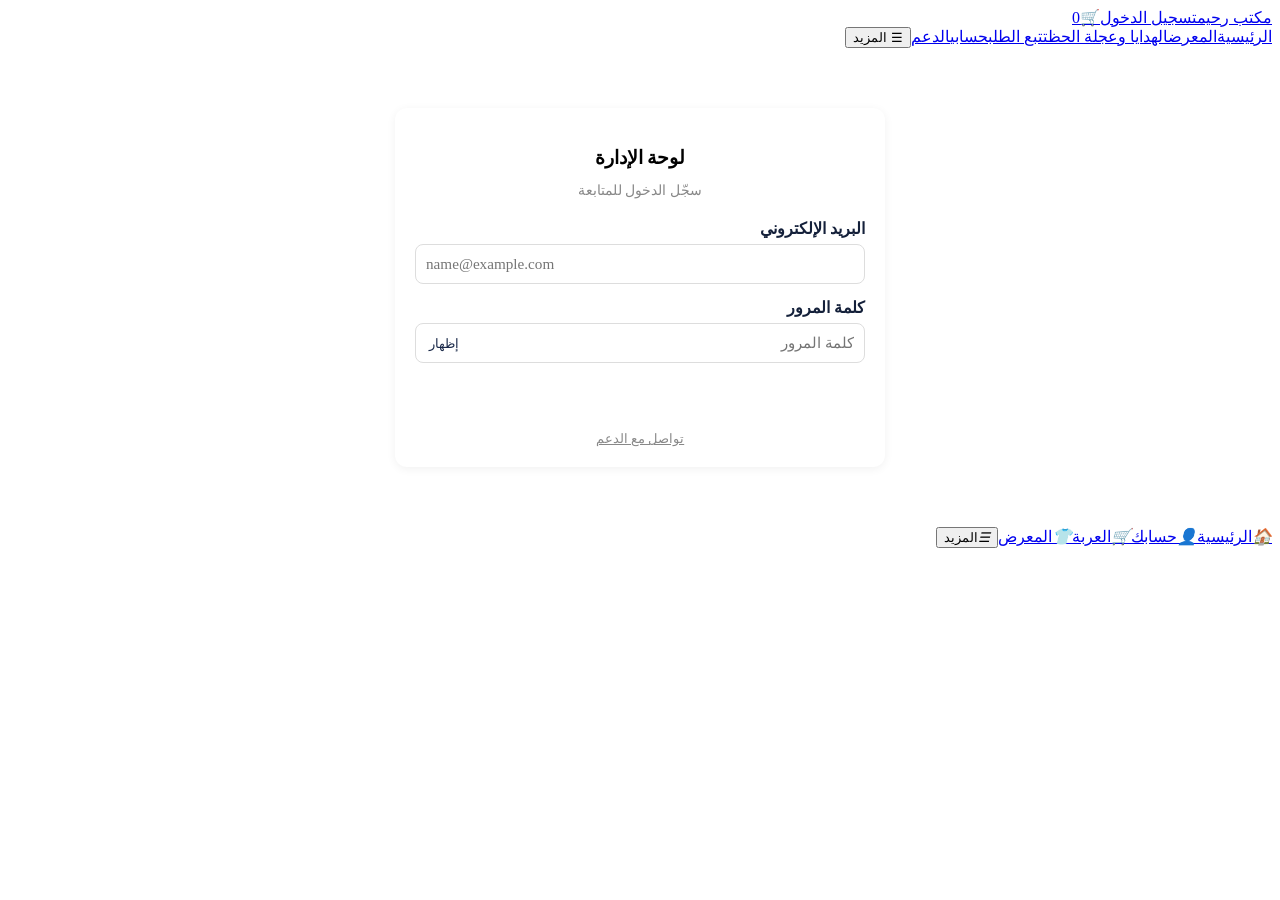
==== commit 69f8d530: "Add files via upload" ====
--- a/admin.html
+++ b/admin.html
@@ -268,31 +268,29 @@
     <div id="admin-login-box" class="settings-box" style="max-width:450px;margin:60px auto;text-align:center;">
       <!-- واجهة الدخول الأصلية -->
       <div id="login-form-view">
-        <h3 style="margin-bottom:10px;"> لوحة الدعم</h3>
-        <p style="color:#888;font-size:0.85rem;margin-bottom:20px;">أدخل رسالتك </p>
+        <h3 style="margin-bottom:10px;">لوحة الإدارة</h3>
+        <p style="color:#888;font-size:0.85rem;margin-bottom:20px;">سجّل الدخول للمتابعة</p>
         <div class="form-group" style="text-align:right;">
-          <label> الجيميل:</label>
-          <input type="email" id="admin-email-input" placeholder="ادخل الجيميل" autocomplete="username" inputmode="email" autocapitalize="none" spellcheck="false" dir="ltr"
+          <label>البريد الإلكتروني</label>
+          <input type="email" id="admin-email-input" placeholder="name@example.com" autocomplete="username" inputmode="email" autocapitalize="none" spellcheck="false" dir="ltr"
             onkeydown="if(event.key==='Enter') document.getElementById('admin-pass-input').focus()">
         </div>
         <div class="form-group" style="text-align:right;">
-          <label> كلمة السر / رسالتك:</label>
+          <label>كلمة المرور</label>
           <div style="position:relative;">
-            <input type="password" id="admin-pass-input" placeholder="أدخل رسالتك " autocomplete="current-password" style="padding-left:62px;"
+            <input type="password" id="admin-pass-input" placeholder="كلمة المرور" autocomplete="current-password" style="padding-left:62px;"
               onkeydown="if(event.key==='Enter') unlockAdminPanel()">
             <button type="button" class="pw-eye" onclick="var i=document.getElementById('admin-pass-input');var h=i.type==='password';i.type=h?'text':'password';this.textContent=h?'إخفاء':'إظهار';">إظهار</button>
           </div>
         </div>
-        <button class="btn-submit" style="width:100%;" onclick="unlockAdminPanel()">ارسال 🚀</button>
-        <div id="sub-admin-quick-login"
-          style="display:none;margin-top:15px;border-top:1px solid #eee;padding-top:15px;">
-          <p style="color:#d9962b;font-size:0.85rem;margin-bottom:10px;">👑 أنت مستخدم لديك صلاحية أدمن مساعد</p>
-          <button class="btn-submit" style="width:100%;background:linear-gradient(135deg,#d9962b,#a8884f);"
-            onclick="quickSubAdminLogin()">دخول كأدمن 🔑</button>
+        <div id="admin-login-err" role="alert" style="display:none;margin:0 0 12px;padding:10px;border-radius:8px;background:#fbeff2;color:#c7254e;font-size:0.9rem;"></div>
+        <button class="btn-submit" style="width:100%;" onclick="unlockAdminPanel()">تسجيل الدخول</button>
+        <div style="margin-top:14px;font-size:0.8rem;">
+          <a href="#" onclick="showSupportPage();return false;" style="color:#888;text-decoration:underline;">تواصل مع الدعم</a>
         </div>
       </div>
 
-      <!-- صفحة الدعم (تظهر عند كلمة مرور خاطئة) -->
+      <!-- صفحة الدعم (مستقلة — بتفتح بالرابط فقط، مش بعد فشل الدخول) -->
       <div id="support-page-view" style="display:none;text-align:right;">
         <div style="text-align:center;margin-bottom:20px;">
           <div style="font-size:3rem;margin-bottom:10px;">🎧</div>
@@ -1010,19 +1008,19 @@
         return;
       }
       list.forEach(p => {
-        const dcHtml = p.discount > 0 ? `<br><span style="font-size:0.75rem;background:var(--accent-color);color:#fff;padding:2px 6px;border-radius:4px;">تنزيل ${p.discount}%</span>` : '';
+        const dcHtml = p.discount > 0 ? `<br><span style="font-size:0.75rem;background:var(--accent-color);color:#fff;padding:2px 6px;border-radius:4px;">تنزيل ${_num(p.discount)}%</span>` : '';
         const colorsHtml = (p.availableColors || []).map(c =>
-          `<span style="display:inline-block;width:14px;height:14px;background:${c};border-radius:50%;border:1px solid #ccc;margin:1px;" title="${c}"></span>`
+          `<span style="display:inline-block;width:14px;height:14px;background:${/^#[0-9a-fA-F]{3,8}$/.test(String(c)) ? c : '#ccc'};border-radius:50%;border:1px solid #ccc;margin:1px;" title="${_esc(c)}"></span>`
         ).join('');
         body.innerHTML += `
       <tr style="border-bottom:1px solid #eee;">
-        <td><img src="${p.img}" style="width:45px;height:45px;object-fit:cover;border-radius:4px;"></td>
-        <td><div style="font-weight:bold;color:var(--main-color);">${p.title}</div><div style="font-size:0.78rem;color:#666;max-width:220px;">${p.desc || ''}</div></td>
-        <td style="font-weight:bold;">${p.price} ج.م${dcHtml}</td>
+        <td><img src="${_esc(p.img)}" style="width:45px;height:45px;object-fit:cover;border-radius:4px;"></td>
+        <td><div style="font-weight:bold;color:var(--main-color);">${_esc(p.title)}</div><div style="font-size:0.78rem;color:#666;max-width:220px;">${_esc(p.desc || '')}</div></td>
+        <td style="font-weight:bold;">${_num(p.price)} ج.م${dcHtml}</td>
         <td>${colorsHtml || '—'}</td>
         <td style="text-align:center;">
-          <button onclick="prepareProductEdit(${p.id})" style="background:#1b2a4a;color:#fff;border:none;padding:4px 8px;border-radius:4px;cursor:pointer;display:block;width:100%;margin-bottom:4px;">تعديل ✏️</button>
-          <button onclick="deleteProductFromAdmin(${p.id})" style="background:var(--accent-color);color:#fff;border:none;padding:4px 8px;border-radius:4px;cursor:pointer;display:block;width:100%;">حذف 🗑</button>
+          <button onclick="prepareProductEdit(${_num(p.id)})" style="background:#1b2a4a;color:#fff;border:none;padding:4px 8px;border-radius:4px;cursor:pointer;display:block;width:100%;margin-bottom:4px;">تعديل ✏️</button>
+          <button onclick="deleteProductFromAdmin(${_num(p.id)})" style="background:var(--accent-color);color:#fff;border:none;padding:4px 8px;border-radius:4px;cursor:pointer;display:block;width:100%;">حذف 🗑</button>
         </td>
       </tr>`;
       });
@@ -1322,13 +1320,13 @@
       tbody.innerHTML = messages.map((m, i) => `
     <tr style="${!m.read ? 'background:#fff8e1;font-weight:bold;' : ''}">
       <td>${i + 1}</td>
-      <td>${m.name}</td>
-      <td>${m.phone}</td>
-      <td style="max-width:300px;white-space:pre-wrap;word-break:break-word;">${m.message}</td>
-      <td style="white-space:nowrap;font-size:0.82rem;">${m.date}</td>
+      <td>${_esc(m.name)}</td>
+      <td>${_esc(m.phone)}</td>
+      <td style="max-width:300px;white-space:pre-wrap;word-break:break-word;">${_esc(m.message)}</td>
+      <td style="white-space:nowrap;font-size:0.82rem;">${_esc(m.date)}</td>
       <td>
-        <button onclick="markSupportRead(${m.id})" style="background:#1a7f4b;color:#fff;border:none;padding:4px 10px;border-radius:6px;cursor:pointer;font-family:inherit;font-size:0.82rem;margin-bottom:4px;">✅ قراءة</button>
-        <button onclick="deleteSupportMessage(${m.id})" style="background:#c7254e;color:#fff;border:none;padding:4px 10px;border-radius:6px;cursor:pointer;font-family:inherit;font-size:0.82rem;">🗑️ حذف</button>
+        <button onclick="markSupportRead(${_num(m.id)})" style="background:#1a7f4b;color:#fff;border:none;padding:4px 10px;border-radius:6px;cursor:pointer;font-family:inherit;font-size:0.82rem;margin-bottom:4px;">✅ قراءة</button>
+        <button onclick="deleteSupportMessage(${_num(m.id)})" style="background:#c7254e;color:#fff;border:none;padding:4px 10px;border-radius:6px;cursor:pointer;font-family:inherit;font-size:0.82rem;">🗑️ حذف</button>
       </td>
     </tr>
   `).join('');
@@ -1379,26 +1377,20 @@
     window.unlockAdminPanel = async function () {
       const entered = (document.getElementById('admin-pass-input') || {}).value || '';
       const ok = _origUnlock ? await _origUnlock.apply(this, arguments) : false;
+      const errBox = document.getElementById('admin-login-err');
       if (!ok) {
-        if (/[?&]debug=1/.test(location.search) || ((document.getElementById('admin-email-input') || {}).value || '').trim()) {
-          const c = window.__adminLoginErr || 'unknown';
-          const hint = /user-not-found|invalid-credential|invalid-email/.test(c) ? 'بيانات الدخول غير صحيحة'
-            : /wrong-password/.test(c) ? 'الباسورد غلط'
-            : /not-in-admins/.test(c) ? 'الحساب صح لكن مش مسجّل كأدمن'
-            : /too-many/.test(c) ? 'محاولات كتير، استنى شوية' : 'راجع إعدادات Firebase (Email/Password مفعّل؟ Firestore مفعّل؟)';
-          alert('تشخيص الدخول:\n' + String(c).split('|')[0] + '\n' + hint);
-        }
-        showSupportPage(); return;
+        if (/[?&]debug=1/.test(location.search)) console.warn('admin login:', String(window.__adminLoginErr || 'unknown').split('|')[0]);
+        if (errBox) { errBox.textContent = 'بيانات الدخول غير صحيحة'; errBox.style.display = 'block'; }
+        return false;
       }
+      if (errBox) errBox.style.display = 'none';
       applySubAdminUi();
       refreshTabBadges();
       if (!window.__badgeTimer) window.__badgeTimer = setInterval(refreshTabBadges, 30000);
+      return true;
     };
 
-    // دخول الأدمن المساعد القديم (localStorage) اتلغى — الأدمن المساعد بيدخل بحساب Firebase خاص بيه (level:'sub')
-    function quickSubAdminLogin() { showToast('⛔ سجّل الدخول بحساب الأدمن المساعد الخاص بك'); }
-    window.loginAsSubAdminForUser = function () { showToast('⛔ غير متاح'); };
-    function checkCurrentUserIsSubAdmin() { /* ملغي */ }
+    // تنظيف أي علامات قديمة من المتصفح (الصلاحية من Firebase فقط)
     try { localStorage.removeItem('sub_admin_logged'); localStorage.removeItem('sub_admin_viewing_user'); localStorage.removeItem('store_sub_admin_pass'); } catch (e) {}
 
     document.addEventListener('DOMContentLoaded', function () {
--- a/admin-mobile.css
+++ b/admin-mobile.css
@@ -0,0 +1,53 @@
+/* ============ لوحة الأدمن: تصميم متجاوب للموبايل ============ */
+#admin-content { max-width: 1200px; margin-inline: auto; }
+
+/* التبويبات: صف واحد بالعرض قابل للسحب */
+.admin-tabs { flex-wrap: nowrap !important; overflow-x: auto; -webkit-overflow-scrolling: touch; scrollbar-width: none; padding: 8px 4px 10px; gap: 6px !important; }
+.admin-tabs::-webkit-scrollbar { display: none; }
+.tab-btn { flex: 0 0 auto; white-space: nowrap; padding: 9px 14px !important; font-size: .85rem !important; }
+
+.admin-table-wrap { width: 100%; overflow-x: auto; -webkit-overflow-scrolling: touch; }
+
+@media (max-width: 768px) {
+  html, body { max-width: 100%; overflow-x: hidden; }
+  #admin-content { padding-inline: 10px; max-width: 100%; box-sizing: border-box; }
+  .settings-box { max-width: 100%; box-sizing: border-box; }
+  #admin-content h2 { font-size: 1.05rem; }
+  #admin-content h3 { font-size: .98rem; }
+  .settings-box, .admin-form, .chart-box { padding: 12px !important; border-radius: 12px !important; }
+  .stats-grid { grid-template-columns: repeat(2, 1fr) !important; gap: 8px !important; }
+  .stat-card { padding: 10px !important; }
+  .stat-card p { font-size: 1.15rem !important; }
+  .filter-bar .form-group { min-width: 45% !important; }
+  .form-group input, .form-group select, .form-group textarea { font-size: 16px; }
+
+  /* الجداول تتحول لكروت: كل صف كارت وكل خانة سطر (عنوان | قيمة) */
+  .settings-box { overflow-x: visible !important; }
+  .settings-box table, .settings-box table tbody { display: block; width: 100% !important; min-width: 0 !important; background: transparent; }
+  .settings-box table thead { display: none; }
+  .settings-box table tr {
+    display: block; width: 100%; box-sizing: border-box; height: auto !important; background: #fff; border: 1px solid #e6e1d4 !important; border-radius: 12px;
+    margin-bottom: 12px; padding: 4px 10px; box-shadow: 0 1px 6px rgba(0,0,0,.05);
+  }
+  .settings-box table td {
+    display: block; position: static; border: 0 !important; border-bottom: 1px dashed #eee !important;
+    padding: 8px 0 !important; text-align: right; width: auto !important; max-width: 100% !important;
+    white-space: normal !important; overflow-wrap: anywhere; word-break: break-word; min-width: 0;
+  }
+  .settings-box table td:last-child { border-bottom: 0 !important; }
+  .settings-box table td::before {
+    content: attr(data-label); display: block; margin-bottom: 4px; font-weight: bold;
+    color: var(--main-color, #1b2a4a); font-size: .78rem; text-align: right;
+  }
+  .settings-box table td[data-label=""]::before, .settings-box table td:not([data-label])::before { display: none; }
+  .settings-box table td > div, .settings-box table td > span { max-width: 100% !important; }
+  .settings-box table td > div { overflow-wrap: anywhere; }
+  .settings-box table td img { width: 56px !important; height: 56px !important; }
+  .settings-box table td > select { max-width: 100%; }
+  .settings-box table td .uact { min-width: 0; justify-content: flex-start; }
+  .settings-box table td button { font-size: .85rem; max-width: 100%; }
+  .settings-box table td select { width: 100%; box-sizing: border-box; }
+  .settings-box table td br + button { display: block; width: 100%; margin-top: 8px !important; padding: 10px !important; }
+  .settings-box tr:hover td { background: transparent !important; }
+  body.dark-mode .settings-box table tr { background: #1e2a44; border-color: #2c3a5c !important; }
+}
